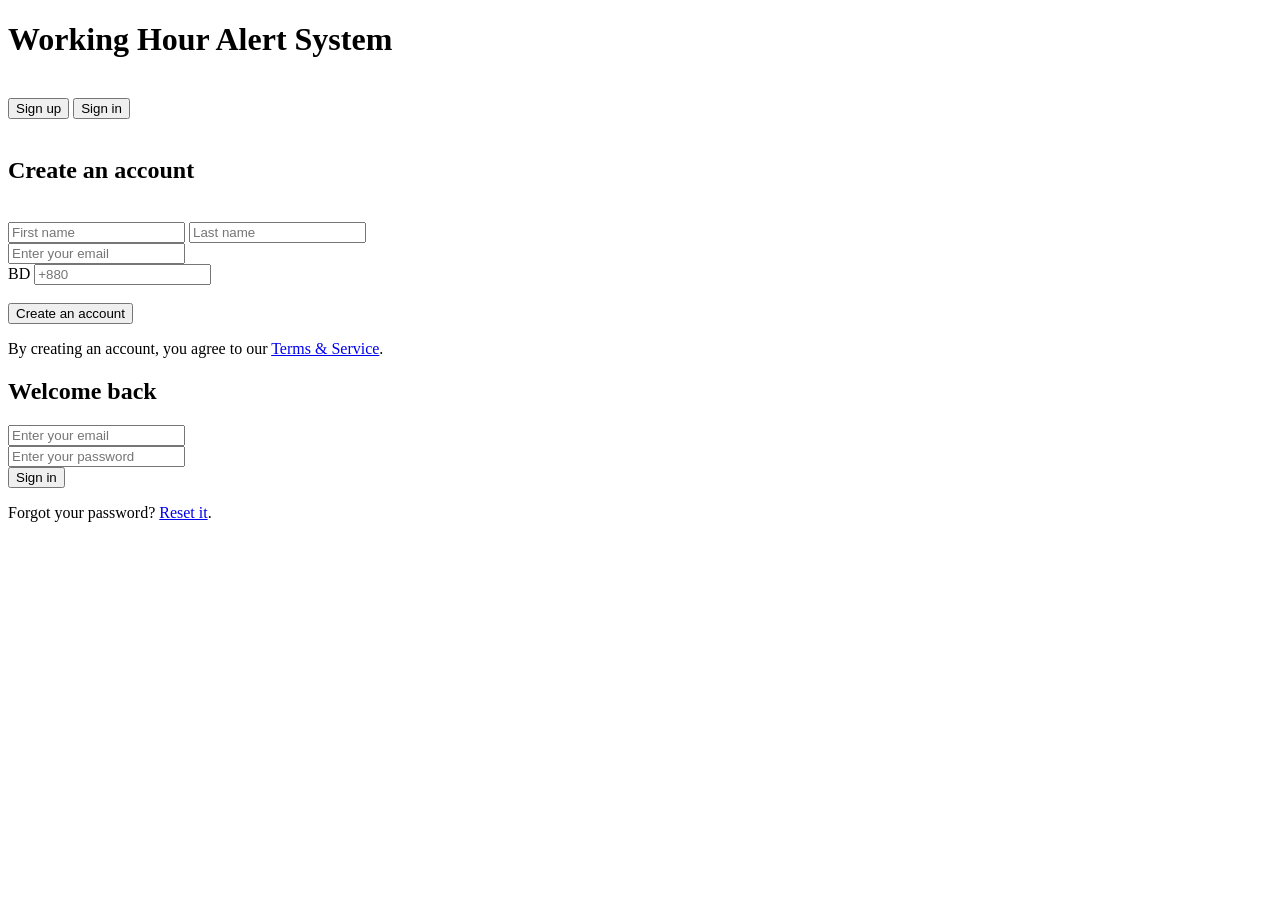
==== Alert System/index.html @ c85e5700 "Add files via upload" ====
<!DOCTYPE html>
<html lang="en">
<head>
  <meta charset="UTF-8" />
  <meta name="viewport" content="width=device-width, initial-scale=1.0" />
  <title>Working Hour Alert System</title>
  <link rel="stylesheet" href="https://fonts.googleapis.com/css?family=Trirong">
  <link rel="stylesheet" href="style.css" />
  
</head>
<body>
    <div class="background"></div>
  <header class="main-heading">
    <h1>Working Hour Alert System</h1>
  </header>
  <br>
  <div class="form-container">
    
    <!-- Tabs -->
    <div class="tabs">
      <button id="signup-tab" class="active">Sign up</button>
      <button id="signin-tab">Sign in</button>
    </div>
    <br>
    <!-- Sign Up Form -->
    <form id="signup-form" class="active">
      <h2 class="create">Create an account</h2>
      <br>
      <div class="input-group">
        <input type="text" placeholder="First name" required />
        <input type="text" placeholder="Last name" required />
      </div>
      <div class="input-single">
        <input type="email" placeholder="Enter your email" required />
      </div>
      <div class="input-single phone">
        <span class="flag">BD</span>
        <input type="tel" placeholder="+880 " required />
      </div>
      <br>
      <button type="submit" class="create-btn">Create an account</button>
      <p class="terms">
        By creating an account, you agree to our <a href="#">Terms & Service</a>.
      </p>
    </form>

    <!-- Sign In Form -->
    <form id="signin-form">
      <h2 class="create">Welcome back</h2>
      <div class="input-single">
        <input type="email" placeholder="Enter your email" required />
      </div>
      <div class="input-single">
        <input type="password" placeholder="Enter your password" required />
      </div>
      <button type="submit" class="create-btn">Sign in</button>
      <p class="terms">
        Forgot your password? <a href="#">Reset it</a>.
      </p>
    </form>
  </div>

  <script src="index.js"></script>



</body>
</html>
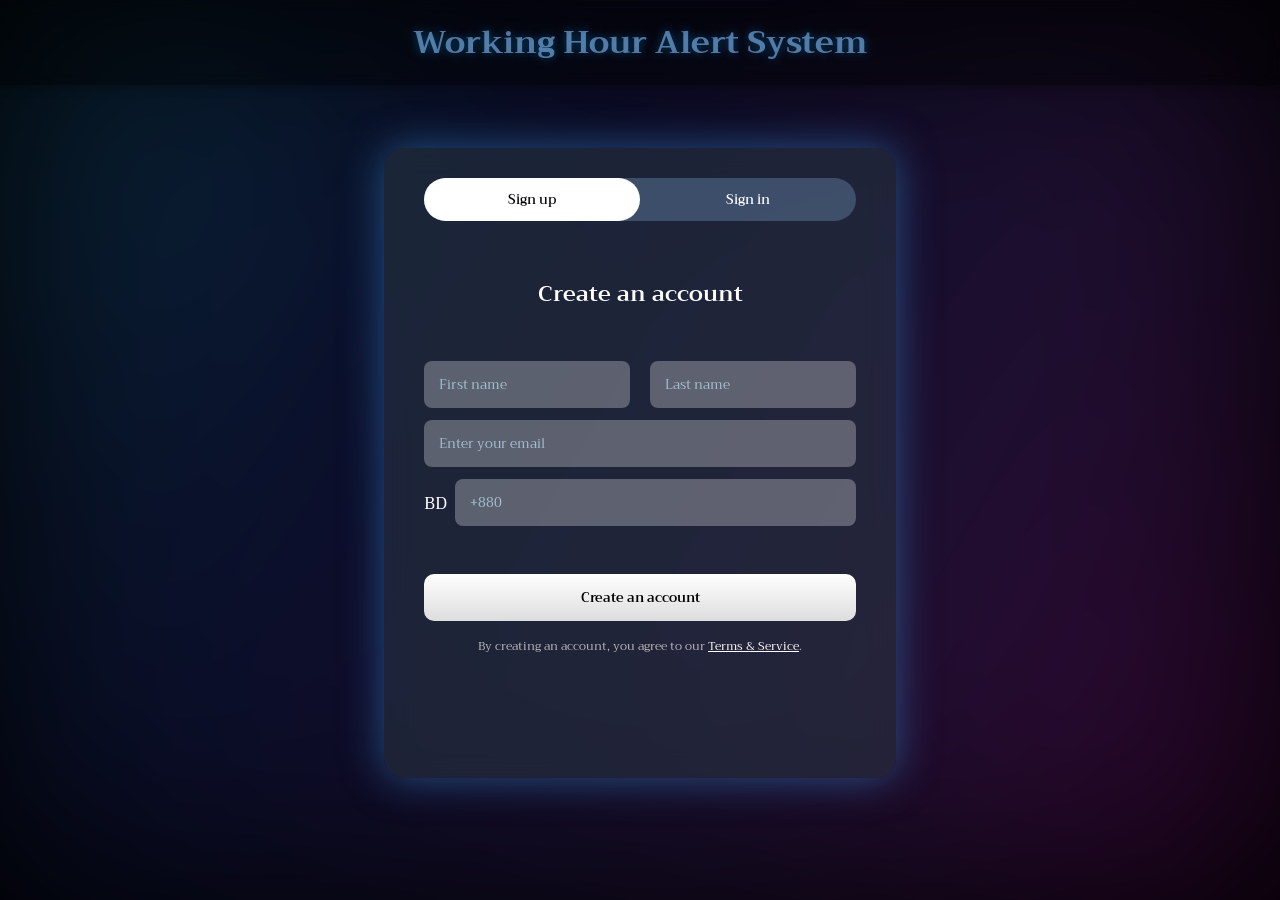
==== commit 062d2a38: "Update index.html" ====
--- a/Alert System/index.html
+++ b/Alert System/index.html
@@ -5,7 +5,7 @@
   <meta name="viewport" content="width=device-width, initial-scale=1.0" />
   <title>Working Hour Alert System</title>
   <link rel="stylesheet" href="https://fonts.googleapis.com/css?family=Trirong">
-  <link rel="stylesheet" href="style.css" />
+  <link rel="stylesheet" href="Style.css" />
   
 </head>
 <body>
@@ -66,3 +66,4 @@
 
 </body>
 </html>
+
--- a/Alert System/Style.css
+++ b/Alert System/Style.css
@@ -0,0 +1,239 @@
+/* Reset + base font */
+* {
+  margin: 0;
+  padding: 0;
+  box-sizing: border-box;
+  font-family: "Trirong", serif;
+}
+
+body {
+  height: 100vh;
+  display: flex;
+  flex-direction: column;
+  justify-content: flex-start;
+  align-items: center;
+  background: #000;
+  overflow-x: hidden;
+  color: #fff;
+  position: relative;
+}
+
+/* Background glow */
+.background {
+  position: absolute;
+  width: 100%;
+  height: 100%;
+  background: linear-gradient(120deg, #2296cc, #212a87, #60349f, #ab0e9c);
+  filter: blur(120px);
+  opacity: 0.3;
+  z-index: 0;
+}
+
+/* Fixed top heading */
+.main-heading {
+  position: fixed;
+  top: 0;
+  width: 100%;
+  text-align: center;
+  background: rgb(0 0 0 / 40%);
+  backdrop-filter: blur(8px);
+  padding: 15px 0;
+  z-index: 10;
+  box-shadow: 0 2px 10px rgba(0, 0, 0, 0.3);
+}
+
+.main-heading h1 {
+  font-size: 2rem;
+  font-weight: 700;
+  color: rgb(135 187 243 / 60%);
+  text-shadow: 0 0 10px rgb(8 71 113);
+}
+
+/* Form container */
+.form-container {
+  position: relative;
+  background: rgb(41 54 68 / 56%);
+  border-radius: 20px;
+  padding: 30px 40px;
+  height: 70%;
+  width: 40%;
+  backdrop-filter: blur(15px);
+  box-shadow: 0 0 40px rgb(53 125 196 / 60%);
+  z-index: 2;
+  overflow: hidden;
+  transition: all 0.3s ease;
+  margin-top: 120px; /* Prevent overlap with fixed heading */
+}
+
+/* Tabs */
+.tabs {
+  display: flex;
+  justify-content: space-around;
+  background: rgb(95 122 156 / 50%);
+  border-radius: 25px;
+  margin-bottom: 25px;
+}
+
+.tabs button {
+  flex: 1;
+  padding: 10px 0;
+  border: none;
+  background: transparent;
+  color: #ffffff;
+  font-weight: 500;
+  cursor: pointer;
+  transition: 0.3s;
+}
+
+.tabs button.active {
+  background: #fff;
+  color: #000;
+  border-radius: 25px;
+}
+
+/* Form transitions */
+form {
+  display: none;
+  transition: opacity 0.4s ease, transform 0.4s ease;
+  transform: translateY(20px);
+  opacity: 0;
+}
+
+form.active {
+  display: block;
+  opacity: 1;
+  transform: translateY(0);
+}
+
+/* Headings inside form */
+h2 {
+  font-size: 1.4rem;
+  margin-bottom: 20px;
+  font-weight: 600;
+  text-align: center;
+}
+
+/* Input styles */
+input::placeholder {
+  color: #a4c1d0;
+}
+
+.input-group {
+  display: flex;
+  gap: 20px;
+  flex-wrap: wrap;
+}
+
+.input-group input,
+.input-single input {
+  flex: 1;
+  padding: 12px 15px;
+  border: none;
+  border-radius: 8px;
+  background: rgb(255 255 255 / 28%);
+  color: #060707;
+  outline: none;
+  width: 100%;
+}
+
+.input-single {
+  margin-top: 12px;
+}
+
+/* Phone field layout */
+.phone {
+  display: flex;
+  align-items: center;
+  gap: 8px;
+}
+
+.phone .flag {
+  font-size: 18px;
+}
+
+/* Button styling */
+.create-btn {
+  width: 100%;
+  margin-top: 20px;
+  padding: 12px;
+  border: none;
+  border-radius: 10px;
+  background: linear-gradient(180deg, #fff, #ddd);
+  color: #000;
+  font-weight: 600;
+  cursor: pointer;
+  transition: transform 0.2s;
+}
+
+.create-btn:hover {
+  transform: scale(1.03);
+}
+
+/* OR divider */
+.or {
+  text-align: center;
+  font-size: 0.8rem;
+  color: #999;
+  margin: 20px 0 10px;
+}
+
+/* Terms text */
+.terms {
+  text-align: center;
+  font-size: 0.75rem;
+  color: #bbb;
+  margin-top: 15px;
+}
+
+.terms a {
+  color: #fff;
+  text-decoration: underline;
+}
+
+/* Responsive Design */
+@media (max-width: 1024px) {
+  .form-container {
+    width: 60%;
+    height: 70%;
+    padding: 30px;
+  }
+}
+
+@media (max-width: 768px) {
+  .form-container {
+    width: 90%;
+    padding: 25px;
+  }
+  h2 {
+    font-size: 1.2rem;
+  }
+  .tabs button {
+    font-size: 0.9rem;
+  }
+}
+
+@media (max-width: 480px) {
+  .main-heading h1 {
+    font-size: 1.4rem;
+  }
+
+  .form-container {
+    height: auto;
+    width: 95%;
+    padding: 20px;
+    border-radius: 15px;
+    margin-top: 100px;
+  }
+
+  .input-group {
+    flex-direction: column;
+  }
+
+  .create-btn {
+    padding: 10px;
+  }
+
+  .terms {
+    font-size: 0.7rem;
+  }
+}
